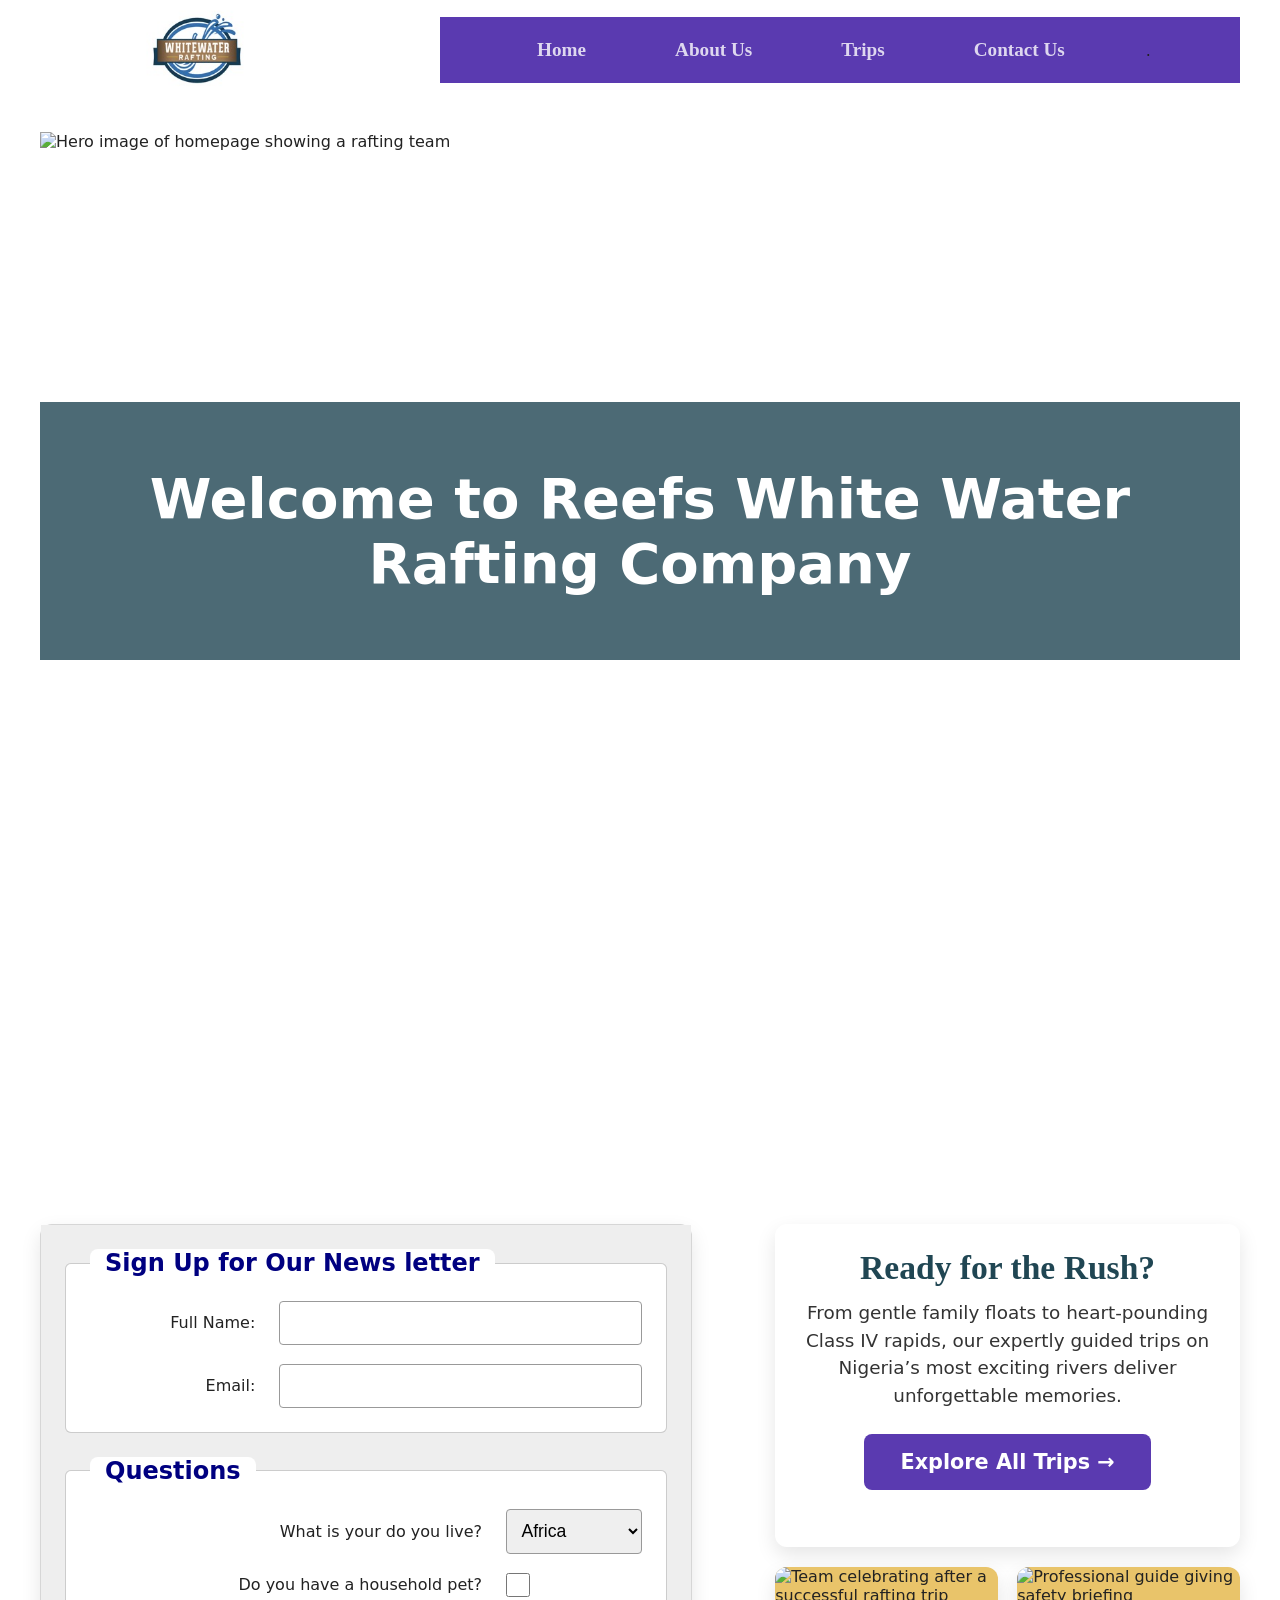
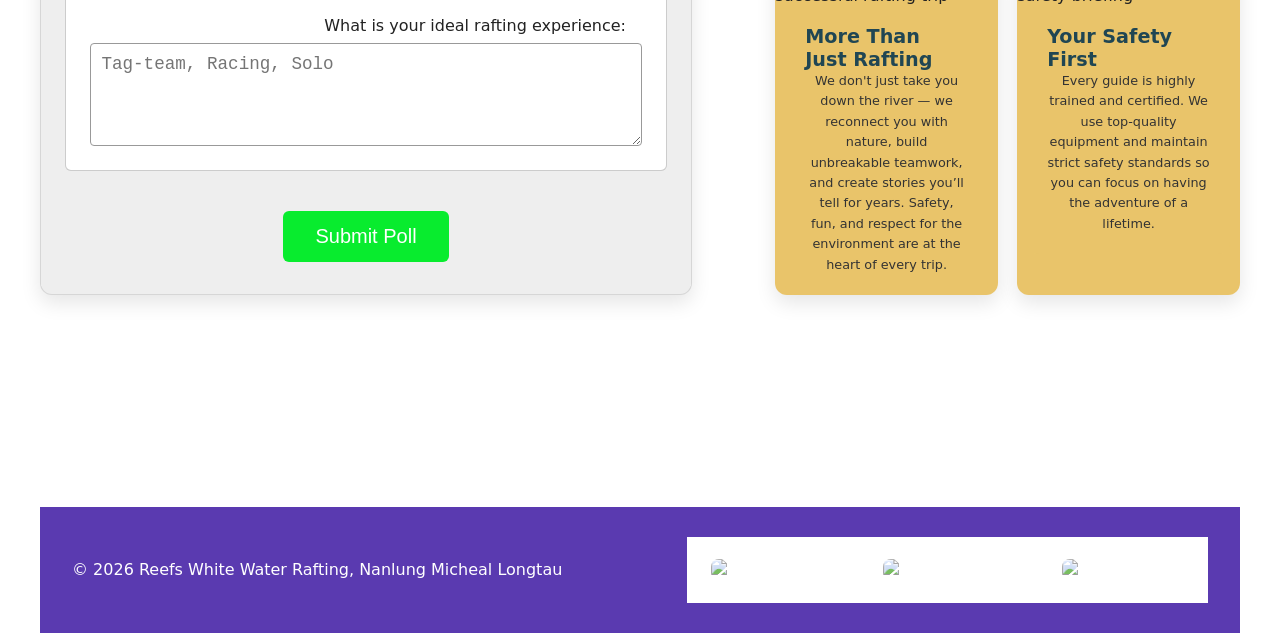
==== wwr/index.html @ 8c19f368 "week 5 correction" ====
<!DOCTYPE html>
<html lang="en">

<head>
    <link rel="stylesheet" href="styles/rafting.css">
    <meta name="author" content="Nanlung Micheal Longtau">
    <meta name="description"
      content="Experience the ultimate whitewater rafting adventure with expert guides on thrilling rivers. Safe, unforgettable trips for beginners and adrenaline seekers. Book your rafting journey today!">
    <meta charset="UTF-8">
    <meta name="viewport" content="width=device-width, initial-scale=1.0">
    <title>Home - Reefs White Water Rafting Comapny</title>
</head>

<body>
    <header>
        <img class="grid-1" src="images/logo.jpg" alt="Logo of Rafting Website">
        <nav class="grid-2">
            <a href="index.html">Home</a>
            <a href="about.html">About Us</a>
            <a href="trips.html">Trips</a>
            <a href="contact.html">Contact Us</a>.
        </nav>
    </header>
    <main class="home-page-main">
        <div class="hero-homepage">
            <img src="images/homepage-image.jpg" alt="Hero image of homepage showing a rafting team"
              class="homepage-hero-image">
            <h1 class="homepage-h1"> Welcome to Reefs White Water Rafting Company</h1>
        </div>


        <section class="home-grid">
            <aside class="home-div-1">
                <form class="homepage-form">

                    <fieldset>
                        <legend>Sign Up for Our News letter</legend>

                        <div class="form-item column2">
                            <label for="fullname">Full Name:</label>
                            <input type="text" id="fullname" name="fullname" required>
                        </div>

                        <div class="form-item column2">
                            <label for="useremail">Email:</label>
                            <input type="email" id="useremail" name="useremail" required>
                        </div>
                    </fieldset>

                    <fieldset>
                        <legend>Questions</legend>

                        <div class="form-item column1">
                            <label for="browser">What is your do you live?</label>
                            <select name="browser" id="browser">
                                <option value="chrome" selected>Africa</option>
                                <option value="safari">Asia</option>
                                <option value="edge">Europe</option>
                                <option value="firefox">Middle East</option>
                                <option value="other">Others</option>
                            </select>
                        </div>

                        <div class="form-item column1">
                            <label for="pet">Do you have a household pet?</label>
                            <input type="checkbox" id="pet" name="pet">
                        </div>

                        <div class="form-item">
                            <label for="places">What is your ideal rafting experience:</label>
                            <textarea name="places" id="places" rows="4"
                              placeholder="Tag-team, Racing, Solo"></textarea>
                        </div>
                    </fieldset>

                    <button type="submit">Submit Poll</button>
                </form>
            </aside>

            <article class="home-div-2 visit-trips-page">
                <div class="trip-cta-content">
                    <h2>Ready for the Rush?</h2>
                    <p>From gentle family floats to heart-pounding Class IV rapids, our expertly
                        guided trips on Nigeria’s most exciting rivers deliver unforgettable
                        memories.</p>
                    <a href="trips.html" class="cta-button">Explore All Trips →</a>
                </div>
            </article>
            <aside class="home-div-3">
                <img src="images/rapids2.jpg" alt="Team celebrating after a successful rafting trip"
                  class="feature-image">
                <div class="feature-content">
                    <h3>More Than Just Rafting</h3>
                    <p>We don't just take you down the river — we reconnect you with nature, build
                        unbreakable teamwork, and create stories you’ll tell for years. Safety, fun,
                        and respect for the environment are at the heart of every trip.</p>
                </div>
            </aside>
            <aside class="home-div-4">
                <img src="images/trips-image2.jpg" alt="Professional guide giving safety briefing"
                  class="feature-image">
                <div class="feature-content">
                    <h3>Your Safety First</h3>
                    <p>Every guide is highly trained and certified. We use top-quality equipment and
                        maintain strict safety standards so you can focus on having the adventure of
                        a lifetime.</p>
                </div>

            </aside>


        </section>
        <section>


        </section>

    </main>
    <footer class="footer-content">
        <p>&copy; 2026 Reefs White Water Rafting, Nanlung Micheal Longtau</p>
        <nav class="socialmedia">
            <a href="https://facebook.com"><img src="images/facebook-logo.png"
                  alt="Facebook Logo"></a>
            <a href="https://instagram.com"><img src="images/instagram-logo.png"
                  alt="Instagram Logo"></a>
            <a href="https://tiktok.com"><img src="images/tiktok-logo.png" alt="TikTok Logo"></a>
        </nav>


    </footer>
</body>

</html>
---- wwr/styles/rafting.css ----
:root {
    --primary-color: #204653;
    --secondary-color: #222;
    --accent1-color: #5A3AB0;
    --accent2-color: #e9c46a;
    --heading-font: 'Playfair Display', Georgia, serif;
    --body-font: 'Satoshi', system-ui, sans-serif;
}

* {
    margin: 0;
    padding: 0;
    box-sizing: border-box;
}

body {
    font-family: var(--body-font);
    color: var(--secondary-color);
}

main,
footer,
header,
article,
.contact-h1,
.serve-section {
    margin-left: 40px;
    margin-right: 40px;
}

header {
    display: grid;
    grid-template-columns: 1fr 2fr;
    justify-content: space-between;
    align-items: center;
}

header img {
    margin-left: 6rem;
    max-height: 100px;
}

nav {
    background-color: var(--accent1-color);
    padding: 1rem;
    display: flex;
    justify-content: space-evenly;
    flex-wrap: wrap;
    align-items: center;
}

nav a {
    color: white;
    display: block;
    padding: .4rem .5rem;
    text-decoration: none;
    font-size: 1.2rem;
    font-weight: 700;
    font-family: var(--heading-font);
    opacity: .8;
}

.h1,
.h2 {
    font-family: var(--heading-font);
    color: var(--primary-color);
}

.socialmedia a {
    text-decoration: none;
}

.hero {
    position: relative;
}

.hero img {
    display: block;
    width: 100%;
    height: auto;
}

h1 {
    position: absolute;
    padding: 16px;
    text-align: center;
    opacity: 0.8;
    background-color: var(--accent1-color);
    color: #fff;
}

.h1 {
    top: 20px;
    width: 100%;
    padding: 16px;
    color: #fff;

}

.hero article {
    position: absolute;
    top: 120px;
    left: 5%;
    right: 5%;
    background-color: var(--accent2-color);
    padding: 20px 24px;
    width: 90%;
    z-index: 2
}

.hero article img {
    float: right;
    width: 140px;
    margin: 20px 0 15px 20px;
}

.hero article p {
    padding-top: 30px;
    line-height: 1.3;
    color: var(--secondary-color);
    font-size: .95rem
}

.history {
    max-width: 1200px;
    margin: 60px auto;
    padding: 0 2rem;
    display: grid;
    grid-template-columns: 1fr 320px 1fr;
    gap: 40px;
    align-items: center;
}

.history > p.history-text {
    font-size: 1.15rem;
    color: #444;
    line-height: 1.8
}

.history > h2 {
    background-color: var(--primary-color);
    color: white;
    padding: 35px 20px;
    border-radius: 16px;
    text-align: center;
    box-shadow: 0 10px 25px rgba(107, 70, 192, 0.25);
    display: flex;
    flex-direction: column;
    align-items: center;
    font-size: 2rem;
    margin-bottom: 0;
}

.history > h2::after {
    content: '';
    display: block;
    width: 100%;
    max-width: 220px;
    height: 0;
    margin-top: 20px;
}

.history > img.history-image {
    width: 100%;
    max-width: 220px;
    height: auto;
    border-radius: 12px;
    margin: 10px auto;
    box-shadow: 0 8px 20px rgba(0, 0, 0, 0.3);
    grid-column: 2;
    grid-row: 2;
}

.adventure {
    max-width: 1200px;
    margin: 80px auto;
    padding: 0 2rem;
    text-align: center;
}

.adventure .h2 {
    font-size: 2.4rem;
    color: var(--primary-color);
    margin-bottom: 50px
}

.adventure-grid {
    display: grid;
    grid-template-columns: 1fr 1fr 1fr 1fr 1fr;
    gap: 25px;
}

figure {
    margin: 0;
    background: var(--accent2-color);
    border-radius: 12px;
    overflow: hidden;

}

figure img {
    width: 100%;
    height: 180px;
    object-fit: cover;
}

figcaption {
    padding: 15px;
    font-weight: 600;
    color: var(--secondary-color);
    text-align: center;
}

/* Contact us Rules*/
.contact-main {
    margin: 40px auto;
}

.contact-article {
    display: flex;
    justify-content: center;
    gap: 40px;
}

.contact-h1 {
    position: relative;
    margin-bottom: 25px;
}

.company-details {
    font-size: 16px;
    text-align: center;
    margin: 40px;
    padding-bottom: 30px;
    border-bottom: .4rem solid var(--primary-color);
}

.company-details p {
    font-weight: bold;
}

.map {
    height: 400px;
    background-color: #e5e7eb;
    border-radius: 4px;
    box-shadow: -5px 5px 8px var(--primary-color);
    position: relative;
    overflow: hidden;
}

.map::after {
    content: '';
    position: absolute;
    width: 20px;
    height: 30px;
    background: radial-gradient(circle, #000 40%, transparent 41%);
    top: 65%;
    left: 35%;
    transform: translate(-50%, -50%);
}

.contact-us-form {
    padding: 1rem;
    box-shadow: 5px 5px 5px var(--primary-color);
}

.contact-us-form .form-group label {
    display: block;
    margin-bottom: 4px;
    font-weight: 600;
}

.contact-us-form .form-group input[type="text"],
input[type="email"],
textarea {
    width: 100%;
    padding: 10px;
    border: 1px solid #ccc;
    border-radius: 4px;
    font-size: 16px;
}

.form-group textarea {
    height: 100px;
    resize: vertical;
}

.form-group .radio-group {
    margin: 10px 0;
}

.contact-us-form .radio-group label {
    display: block;
    margin: 5px 0;
    font-weight: normal;
}

.contact-us-form .checkbox {
    margin: 15px 0;
}

/* Serve You Section Of Contact Us page */
.serve-section {
    background-color: #f1f1f1;
    padding: 40px 0;
    text-align: center;
    margin-top: 60px;
}

.serve-title {
    font-size: 24px;
    margin-bottom: 30px;
}

.employees {
    display: flex;
    justify-content: center;
    flex-wrap: wrap;
    gap: 20px;
}

.employee {
    text-align: center;
    padding: 10px;
    max-width: 250px;
    font-size: 0.6rem;
    line-height: 1.2rem;
    background-color: var(--primary-color);
    color: white;
}

.employee-img {
    width: 120px;
    height: 120px;
    background-color: #e5e7eb;
    padding: 10px;
    border-radius: 4px;
    margin-bottom: 10px;
    margin-top: 10px;
}

/*Home Page CSS */

.homepage-h1 {
    font-size: 3.5em;
    top: 30vh;
    padding: 4rem;
    text-align: center;
    background-color: var(--primary-color);
}

.hero-homepage {
    position: relative;
    width: 100%;
    height: 100vh;
    overflow: hidden;
    margin-top: 2rem;
}

.homepage-hero-image {
    height: 100vh;
    display: block;
    width: 100%;
    object-fit: cover;
}

.home-grid {
    display: grid;
    grid-template-columns: 2fr 2fr 2fr;
    grid-template-rows: auto auto auto;
    gap: 1.2rem;
    margin: 12rem auto;
}

.home-div-1 {
    grid-row: 1 / 3;
    background-color: #eee;
    border: 1px solid rgba(0, 0, 0, 0.1);
    margin-right: 4rem;
}

.home-div-2 {
    grid-column: 2 / 4;
    grid-row: 1 / 2;
    max-height: 480px;
    margin: 0;
}

.home-div-3 {
    grid-column: 2 / 3;
    grid-row: 2 / 3;
    background-color: var(--accent2-color);
}

.home-div-4 {
    grid-column: 3 / 4;
    grid-row: 2 / 3;
    background-color: var(--accent2-color);
}

.home-div-1,
.home-div-2,
.home-div-3,
.home-div-4 {
    box-shadow: 0 8px 20px rgba(0, 0, 0, 0.1);
    border-radius: 12px;
}

.homepage-form {
    width: 650px;
    margin: 0 auto;
    padding: 1.5rem;
    background-color: #eee;
    display: grid;
    gap: 1.5rem;
}

.homepage-form fieldset {
    display: grid;
    gap: 1.2rem;
    border: 1px solid rgba(0, 0, 0, 0.2);
    border-radius: 6px;
    padding: 1.5rem;
    background: white;
}

.homepage-form legend {
    color: navy;
    font-size: 1.5rem;
    font-weight: 600;
    padding: 0 15px;
    background: white;
    border-radius: 8px;
}

.homepage-form .form-item {
    display: grid;
    align-items: center;
    gap: 8px;
}

.homepage-form .column1 {
    grid-template-columns: 3fr 1fr;
}

.homepage-form .column2 {
    grid-template-columns: 1fr 2fr;
}

.homepage-form label {
    text-align: right;
    padding-right: 1rem;
    font-weight: 500;
}

.homepage-form input,
select,
textarea {
    padding: 0.65rem;
    font-size: 1.1rem;
    border: 1px solid #999;
    border-radius: 4px;
    width: 100%;
}

.homepage-form textarea {
    resize: vertical;
    min-height: 100px;
}

.homepage-form input[type="checkbox"] {
    width: 24px;
    height: 24px;
    justify-self: start;
    vertical-align: bottom;
}

button {
    background-color: rgb(8, 236, 46);
    color: white;
    border: none;
    padding: 14px 32px;
    font-size: 1.25rem;
    border-radius: 6px;
    cursor: pointer;
    justify-self: center;
    margin-top: 1rem;
}

button:hover {
    background-color: darkgreen;
}

.trip-cta-content {
    padding: 25px;
    text-align: center;

}

.trip-cta-content h2 {
    font-family: var(--heading-font);
    color: var(--primary-color);
    font-size: 2.1rem;
    margin-bottom: 12px;
}

.trip-cta-content p {
    font-size: 1.15rem;
    line-height: 1.5;
    margin-bottom: 25px;
    color: #333;
}

.cta-button {
    display: inline-block;
    background: var(--accent1-color);
    color: white;
    padding: 16px 36px;
    font-size: 1.3rem;
    font-weight: 700;
    text-decoration: none;
    border-radius: 8px;
    transition: all 0.3s;
    margin-bottom: 2rem;
}

.cta-button:hover {
    background: #3a2a7a;
    transform: translateY(-3px);
}

.feature-image {
    width: 100%;
    height: 250px;
    object-fit: cover;
    border-radius: 12px 12px 0 0;
}

.feature-content {
    padding: 20px;
    background: var(--accent2-color);
    border-radius: 0 0 12px 12px;
    margin-left: 10px;
    margin-right: 10px;
}

.feature-content h3 {
    color: var(--primary-color);
    font-size: 1.2rem;
}

.feature-content p {
    line-height: 1.6;
    color: #333;
    font-size: .8rem;
    text-align: center;
}

/*Trips Page CSS */
.trips-hero {
    position: relative;
    width: 100%;
}

.trips-hero img {
    width: 100%;
    height: 100vh;
    object-fit: cover;
}

.trips-hero h1 {
    position: absolute;
    top: 28%;
    left: 50%;
    transform: translate(-50%, -50%);
    font-size: 3.2rem;
    padding: 25px 40px;
    text-align: center;
    background-color: var(--primary-color);
    color: white;
    width: 90%;
    max-width: 900px;
    border-radius: 8px;
    box-shadow: 0 10px 30px rgba(0, 0, 0, 0.4);
    z-index: 2;
}

.trips-cta-banner {
    background: var(--accent1-color);
    color: white;
    text-align: center;
    padding: 2.5rem 1rem;
    margin: 2rem 40px;
    border-radius: 12px;
}

.trips-cta-banner h2 {
    margin-bottom: 1rem;
}

.trips-cta-banner p {
    font-size: 1.2rem;
    max-width: 700px;
    margin: 0 auto 1.5rem;
}

.featured-trips-grid {
    display: grid;
    grid-template-columns: repeat(auto-fit, minmax(320px, 1fr));
    gap: 30px;
    padding: 0 2rem;
}

.featured-trips-grid figure {
    box-shadow: 0 10px 25px rgba(0, 0, 0, 0.15);
    border-radius: 12px;
    overflow: hidden;
    transition: transform 0.3s;
}

.featured-trips-grid figure:hover {
    transform: translateY(-8px);
}

.featured-trips-grid img {
    height: 220px;
    object-fit: cover;
    width: 100%;
}

.featured-trips-grid figcaption {
    padding: 15px;
    text-align: center;
    background: var(--accent2-color);
    font-weight: 600;
}

.trip-detail-grid {
    display: grid;
    gap: 60px;
    max-width: 1200px;
    margin: 80px auto;
    padding: 0 2rem;
}

.trip-card {
    display: grid;
    grid-template-columns: 1fr 1fr;
    gap: 40px;
    align-items: center;
}

.trip-card img {
    width: 100%;
    border-radius: 12px;
    box-shadow: 0 10px 25px rgba(0, 0, 0, 0.2);
}

.trip-card-content h3 {
    color: var(--primary-color);
    font-size: 2rem;
    margin-bottom: 10px;
}

.trip-card-content p {
    line-height: 1.6;
    margin-bottom: 20px;
}

/* Trips Table */
.trips-table {
    max-width: 1200px;
    margin: 80px auto;
    padding: 0 2rem;
}

.trips-table table {
    width: 100%;
    border-collapse: collapse;
    background: white;
    box-shadow: 0 10px 25px rgba(0, 0, 0, 0.1);
    border-radius: 12px;
    overflow: hidden;
}

.trips-table th {
    background: var(--accent1-color);
    color: white;
    padding: 18px;
    text-align: left;
}

.trips-table td {
    padding: 18px;
    border-bottom: 1px solid #ddd;
}

.trips-table tr:last-child td {
    border-bottom: none;
}

.trips-table th:nth-child(2),
.trips-table th:nth-child(3),
.trips-table th:nth-child(4),
.trips-table td:nth-child(2),
.trips-table td:nth-child(3),
.trips-table td:nth-child(4) {
    text-align: center;
}

footer {
    color: white;
    background-color: var(--accent1-color);
    padding: 30px 2rem;
    margin-top: 80px;
    display: flex;
    justify-content: space-between;
    align-items: center;
    flex-wrap: wrap;
    gap: 20px;
}

.socialmedia {
    display: flex;
    gap: 15px;
    background-color: white;
}

.socialmedia img {
    width: 48px;
    height: 48px;
    object-fit: contain;
    border-radius: 8px;
}

.socialmedia a:hover {
    background: rgba(255, 255, 255, 0.35);
}
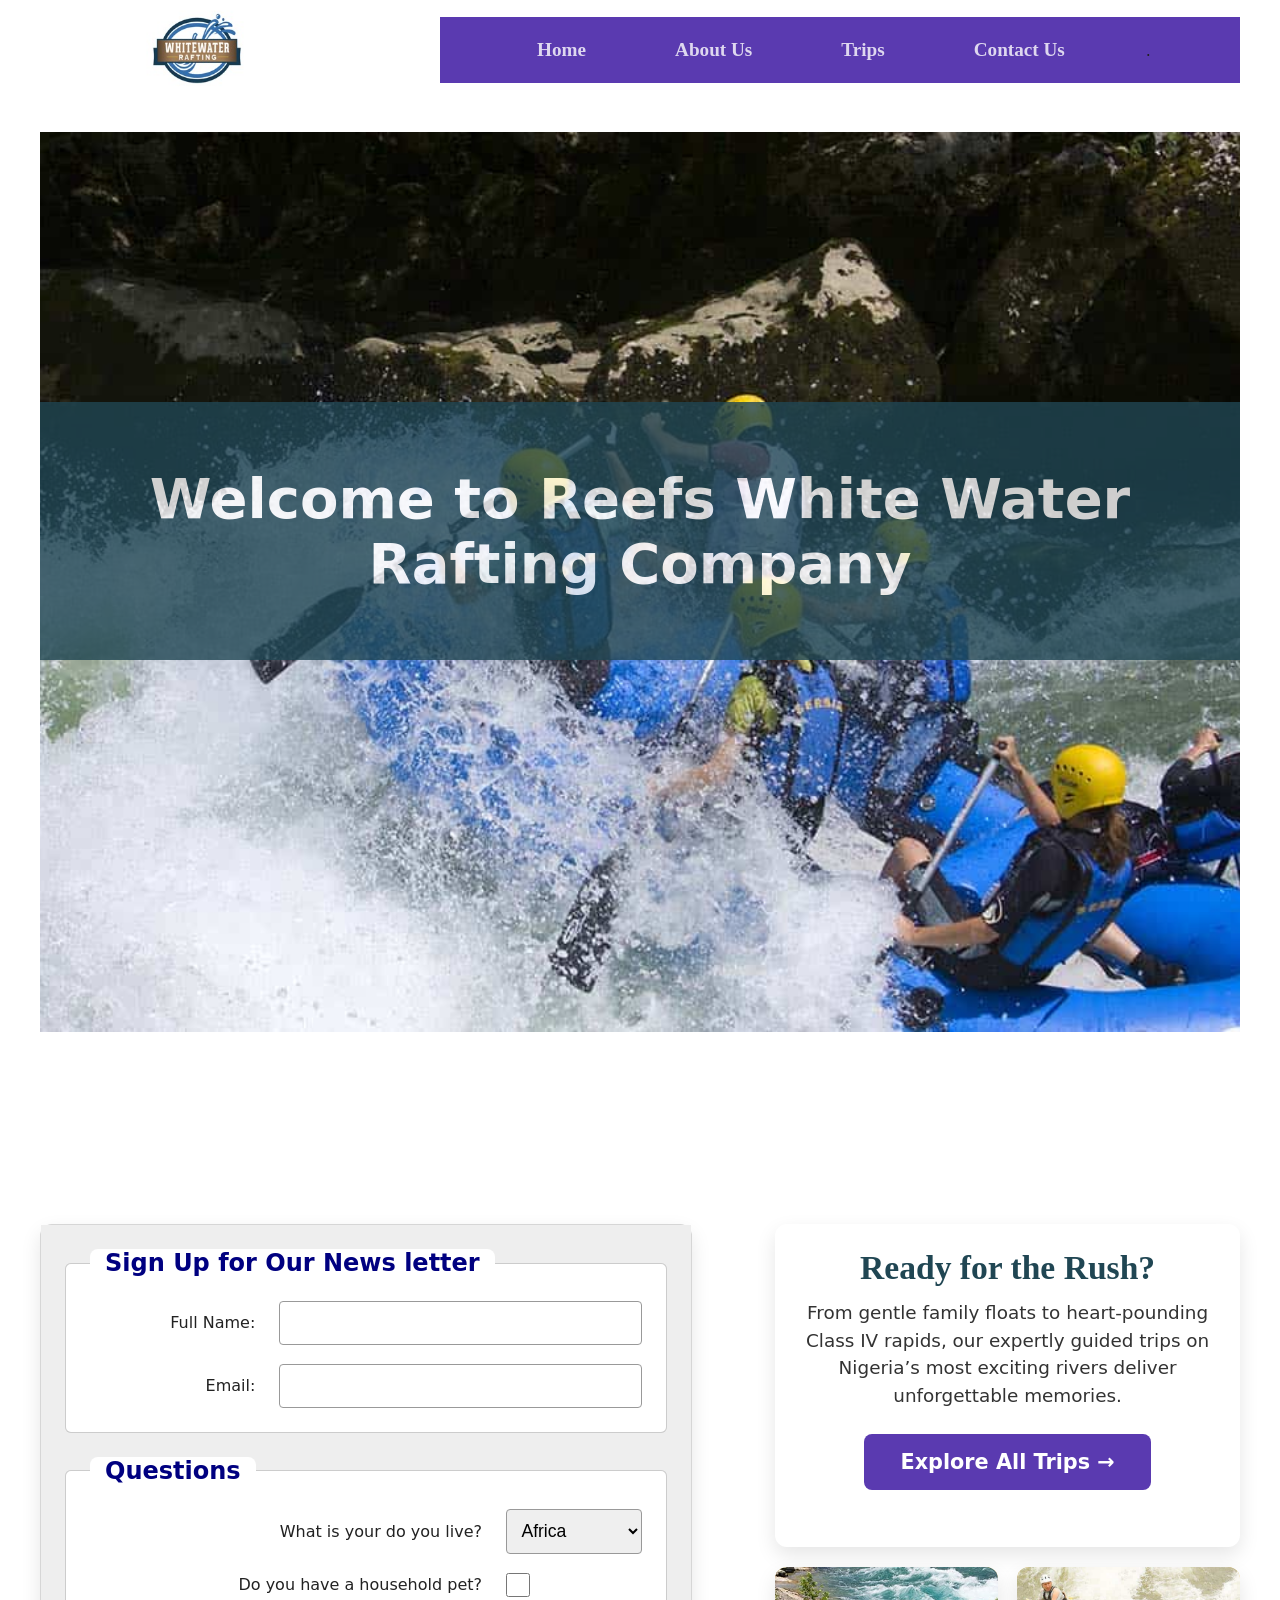
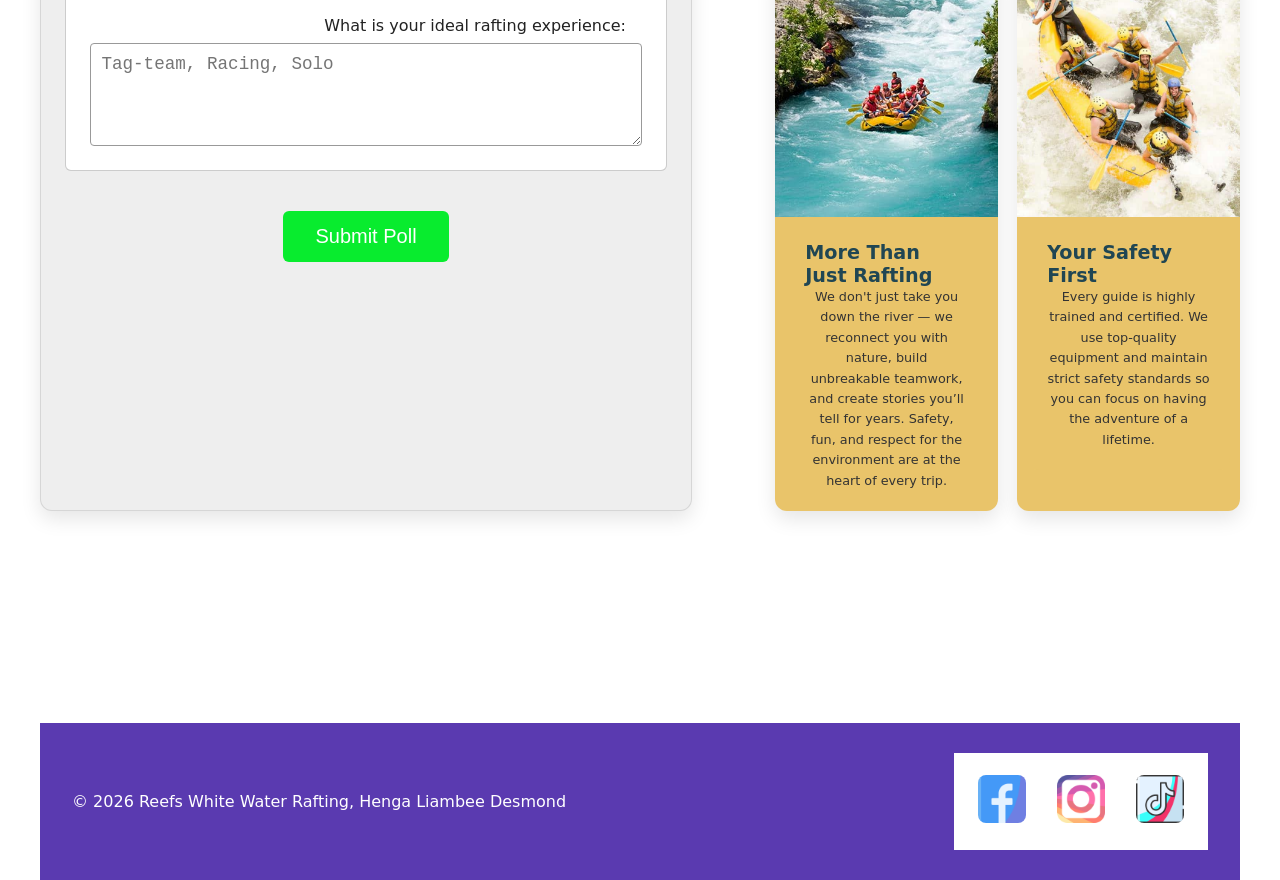
==== commit ae9e792c: "week5 and week 6 correction" ====
--- a/wwr/index.html
+++ b/wwr/index.html
@@ -3,7 +3,7 @@
 
 <head>
     <link rel="stylesheet" href="styles/rafting.css">
-    <meta name="author" content="Nanlung Micheal Longtau">
+    <meta name="author" content="Henga Liambee Desmond">
     <meta name="description"
       content="Experience the ultimate whitewater rafting adventure with expert guides on thrilling rivers. Safe, unforgettable trips for beginners and adrenaline seekers. Book your rafting journey today!">
     <meta charset="UTF-8">
@@ -117,7 +117,7 @@
 
     </main>
     <footer class="footer-content">
-        <p>&copy; 2026 Reefs White Water Rafting, Nanlung Micheal Longtau</p>
+        <p>&copy; 2026 Reefs White Water Rafting, Henga Liambee Desmond</p>
         <nav class="socialmedia">
             <a href="https://facebook.com"><img src="images/facebook-logo.png"
                   alt="Facebook Logo"></a>
